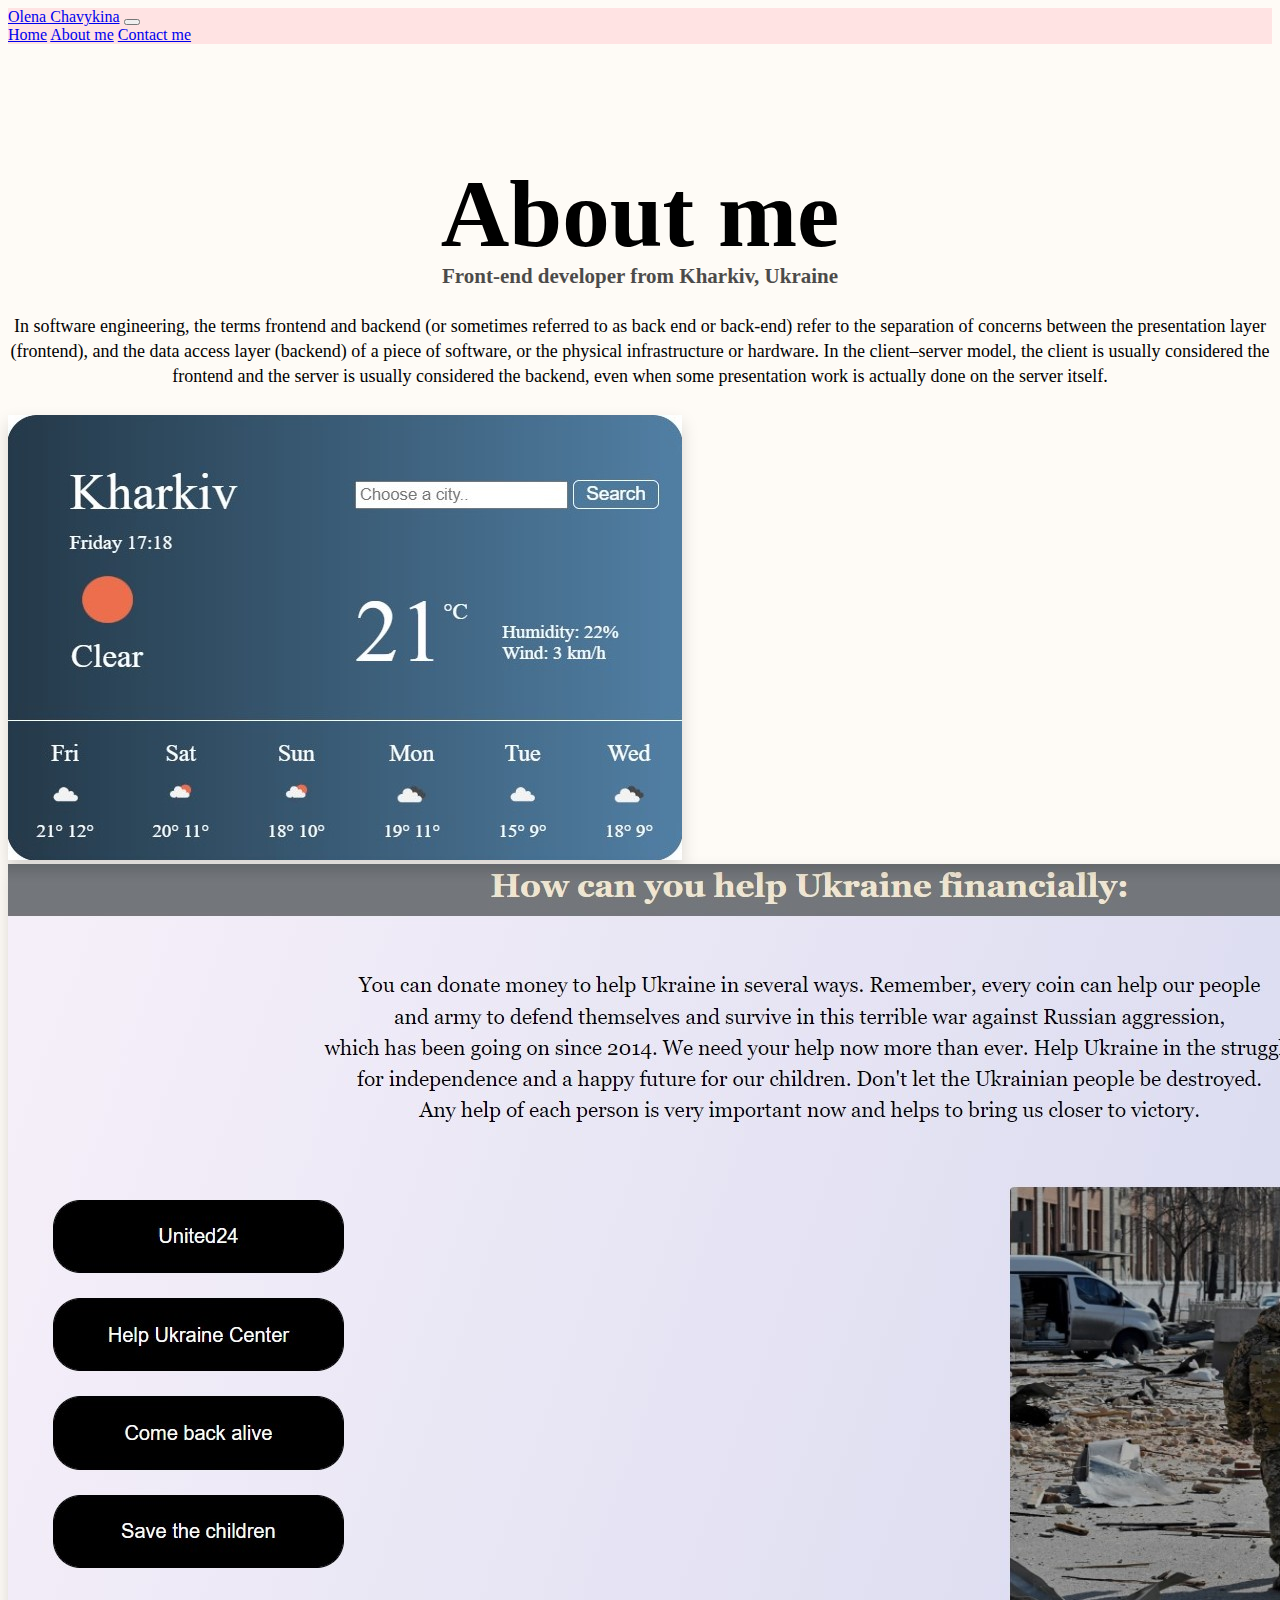
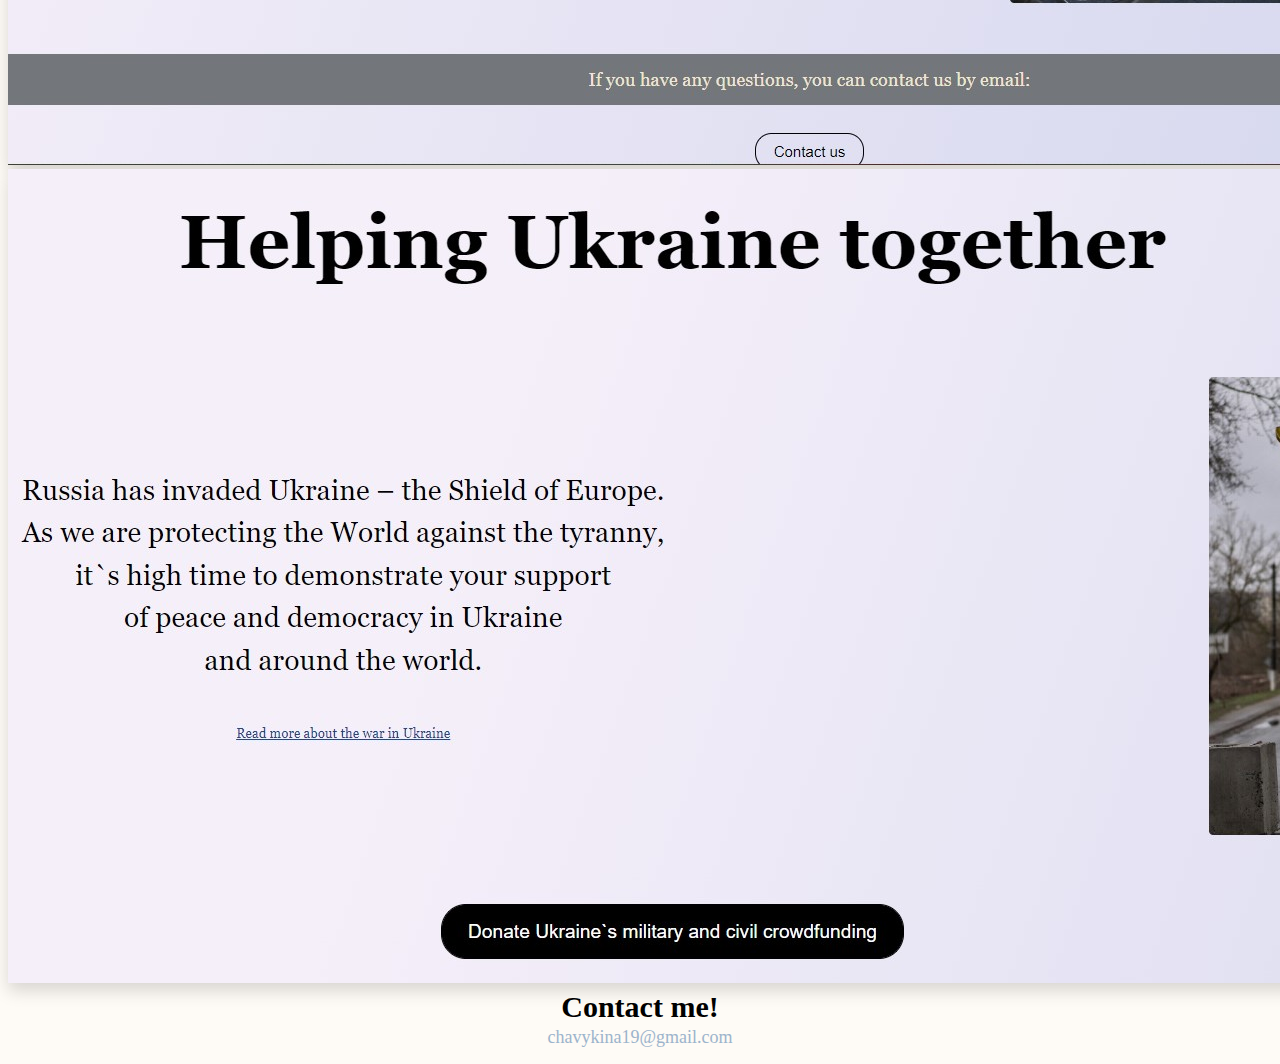
==== contact-page.html @ 04dd2fca "The files from Sandbox added" ====
<!DOCTYPE html>
<html lang="en">
  <head>
    <meta charset="UTF-8" />
    <meta name="viewport" content="width=device-width, initial-scale=1.0" />
    <meta http-equiv="X-UA-Compatible" content="ie=edge" />
    <link
      href="https://cdn.jsdelivr.net/npm/bootstrap@5.2.0/dist/css/bootstrap.min.css"
      rel="stylesheet"
      integrity="sha384-gH2yIJqKdNHPEq0n4Mqa/HGKIhSkIHeL5AyhkYV8i59U5AR6csBvApHHNl/vI1Bx"
      crossorigin="anonymous"
    />
    <link rel="stylesheet" href="styles.css" />
    <script
      src="https://cdn.jsdelivr.net/npm/bootstrap@5.2.0/dist/js/bootstrap.bundle.min.js"
      integrity="sha384-A3rJD856KowSb7dwlZdYEkO39Gagi7vIsF0jrRAoQmDKKtQBHUuLZ9AsSv4jD4Xa"
      crossorigin="anonymous"
    ></script>
    <title>About me</title>
  </head>
  <body>
    <nav class="navbar navbar-expand-lg navbar-color fixed-top">
      <div class="container-fluid">
        <a class="navbar-brand" href="index.html">Olena Chavykina</a>
        <button
          class="navbar-toggler"
          type="button"
          data-bs-toggle="collapse"
          data-bs-target="#navbarNavAltMarkup"
          aria-controls="navbarNavAltMarkup"
          aria-expanded="false"
          aria-label="Toggle navigation"
        >
          <span class="navbar-toggler-icon"></span>
        </button>
        <div class="collapse navbar-collapse" id="navbarNavAltMarkup">
          <div class="navbar-nav">
            <a class="nav-link" aria-current="page" href="index.html">Home</a>
            <a class="nav-link" href="contact-page.html">About me</a>
            <a class="nav-link" href="contact-page.html#contact-footer"
              >Contact me</a
            >
          </div>
        </div>
      </div>
    </nav>
    <h2 class="about-title">About me</h2>
    <h3 class="header-aboutme">Front-end developer from Kharkiv, Ukraine</h3>
    <div class="paragraph me-5 ms-5 mt-5">
      In software engineering, the terms frontend and backend (or sometimes
      referred to as back end or back-end) refer to the separation of concerns
      between the presentation layer (frontend), and the data access layer
      (backend) of a piece of software, or the physical infrastructure or
      hardware. In the client–server model, the client is usually considered the
      frontend and the server is usually considered the backend, even when some
      presentation work is actually done on the server itself.
    </div>
    <div class="container mt-5 mb-5">
      <div class="row">
        <div class="col-sm-4">
          <img src="weather-app.jpg" class="img-fluid p-3 shadow rounded" />
        </div>
        <div class="col-sm-4">
          <img src="land-page.jpg" class="img-fluid mt-3 p-3 shadow rounded" />
        </div>
        <div class="col-sm-4">
          <img src="one-page.jpg" class="img-fluid mt-3 p-3 shadow rounded" />
        </div>
      </div>
    </div>
    <div class="footer mb-4">
      <div id="contact-footer">Contact me!</div>
      <a href="mailto:chavykina19@gmail.com" class="mail-link">
        chavykina19@gmail.com
      </a>
    </div>
  </body>
</html>
---- styles.css ----
:root {
  --primary-color: #f2d7d9;
  --text-align: center;
  --display: flex;
  --background-color: #ffe3e3;
}
body {
  background-color: #fefbf6;
  font-family: "Times New Roman", Times, serif;
}
h1,
h2,
h3,
.contact-links {
  text-align: var(--text-align);
}
h1 {
  font-size: 51px;
  margin-top: 133px;
  margin-bottom: -36px;
}

h2 {
  font-size: 85px;
  margin-bottom: -10px;
  margin-top: 24px;
  font-weight: bold;
}
h3 {
  font-size: 21px;
  opacity: 0.7;
  margin-top: 12px;
}
p {
  font-size: 20px;
  margin: 10px;
  padding: 20px;
  width: 25%;
  background-color: rgb(255, 227, 227, 0.4);
  border-radius: 5px;
  border: 1px solid var(--primary-color);
}
.contact-links {
  display: var(--display);
  justify-content: var(--text-align);
  margin-top: 38px;
}
.contact-me {
  font-size: 18px;
  margin: 20px;
  border-radius: 4px;
  padding: 21px 27px;
  text-decoration: none;
  text-transform: capitalize;
  color: black;
  background-color: var(--background-color);
  border: 1px solid var(--primary-color);
  box-shadow: 0 5px 10px rgba(0, 0, 0, 0.23);
}
.contact-me:hover {
  color: white;
}
.back-link {
  display: block;
  text-align: var(--text-align);
  margin-top: 50px;
  color: #f4bfbf;
}
.about-title {
  font-size: 95px;
  margin-top: 115px;
  font-weight: bold;
}
.paragraph {
  text-align: var(--text-align);
  margin: 25px 0px;
  line-height: 1.4;
  font-size: 18px;
}
.footer {
  text-align: var(--text-align);
  line-height: 1.3;
  margin-bottom: 15px;
}
.mail-link {
  text-decoration: none;
  color: #9cb4cc;
  font-size: 18px;
}
.mail-link:hover {
  text-decoration: underline;
  color: var(--primary-color);
}
.header-aboutme {
  text-align: center;
  margin-top: 5px;
  opacity: 0.7;
}
.navbar-color {
  background-color: var(--background-color);
}
#contact-footer {
  font-size: 30px;
  font-weight: 600;
}
.title {
  font-size: 40px;
  font-weight: bold;
}
.description {
  font-size: 19px;
}
.contact-btn {
  font-size: 18px;

  border-radius: 4px;
  padding: 21px 27px;
  text-decoration: none;
  text-transform: capitalize;
  color: black;
  background-color: var(--background-color);
  border: 1px solid var(--primary-color);
  box-shadow: 0 5px 10px rgba(0, 0, 0, 0.23);
}
.contact-btn:hover {
  color: white;
}
.shadow {
  box-shadow: 0 0.5rem 1rem rgba(0, 0, 0, 0.15) !important;
}
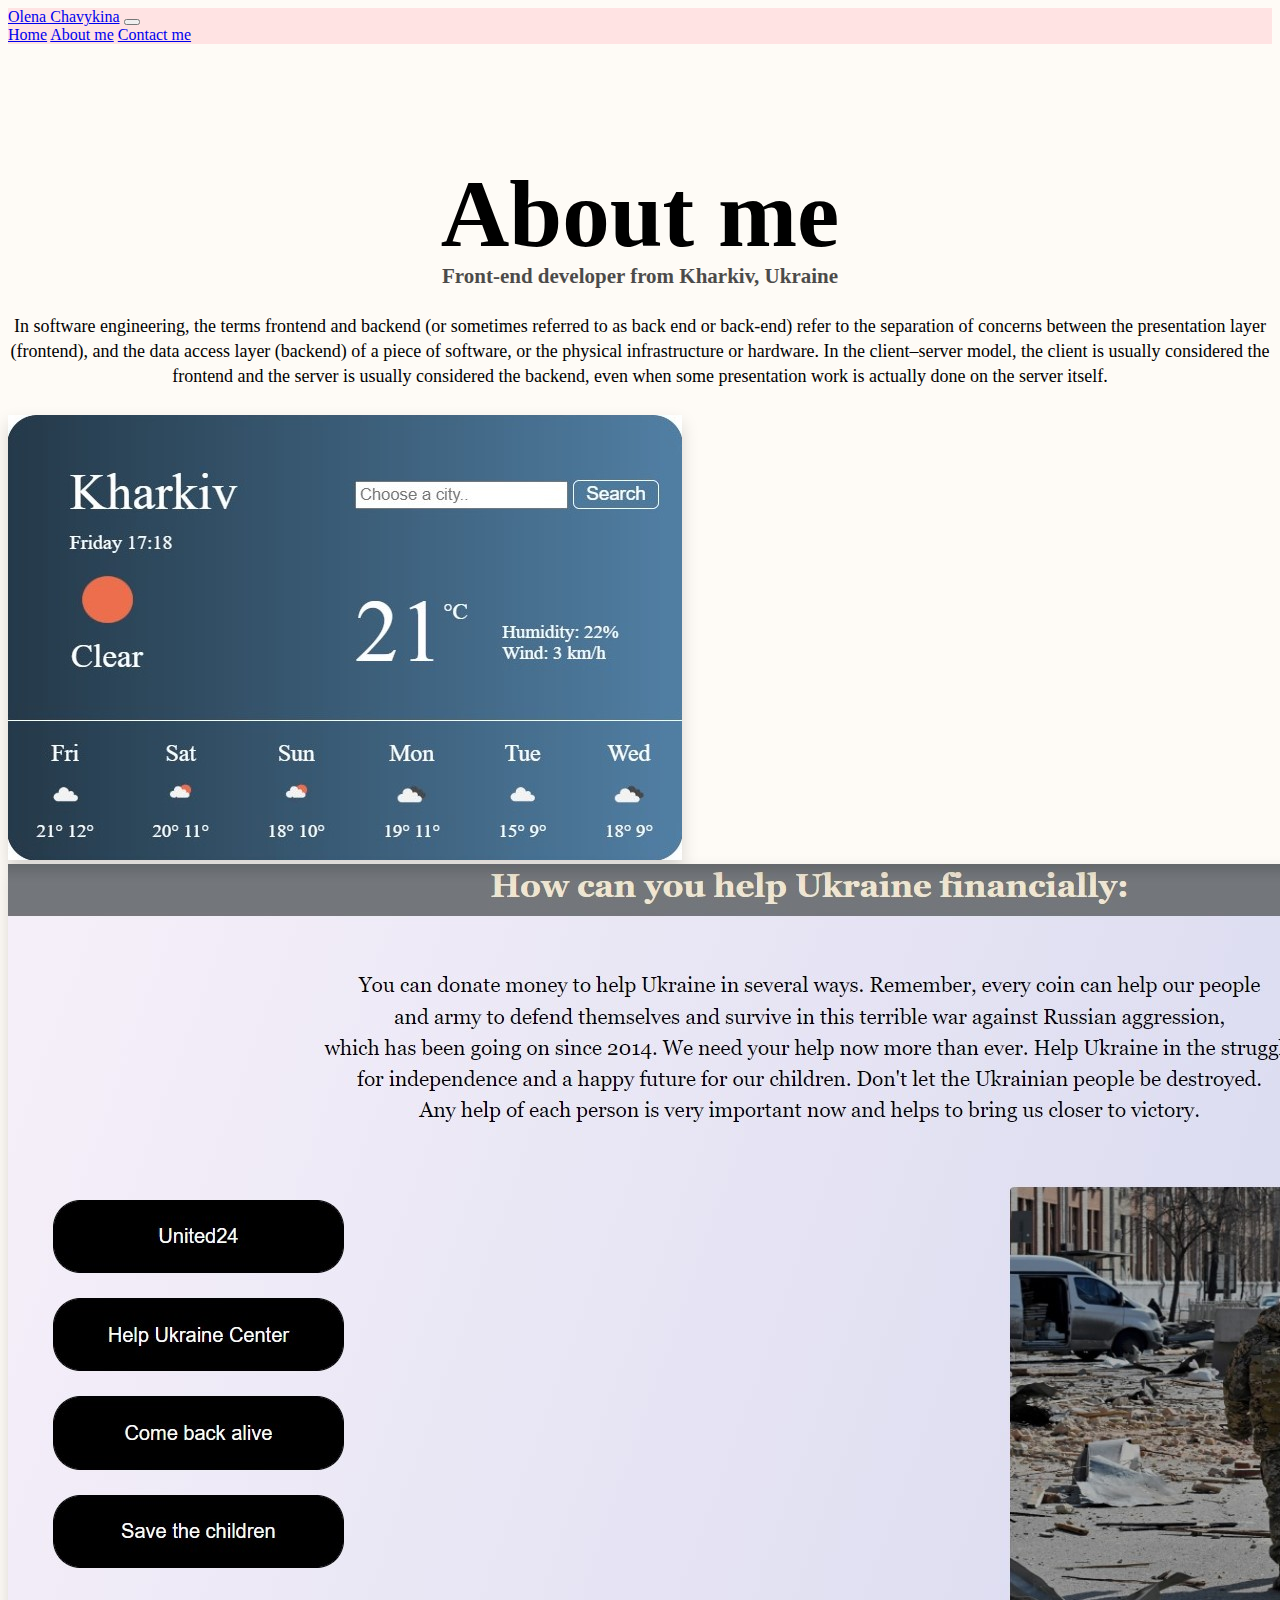
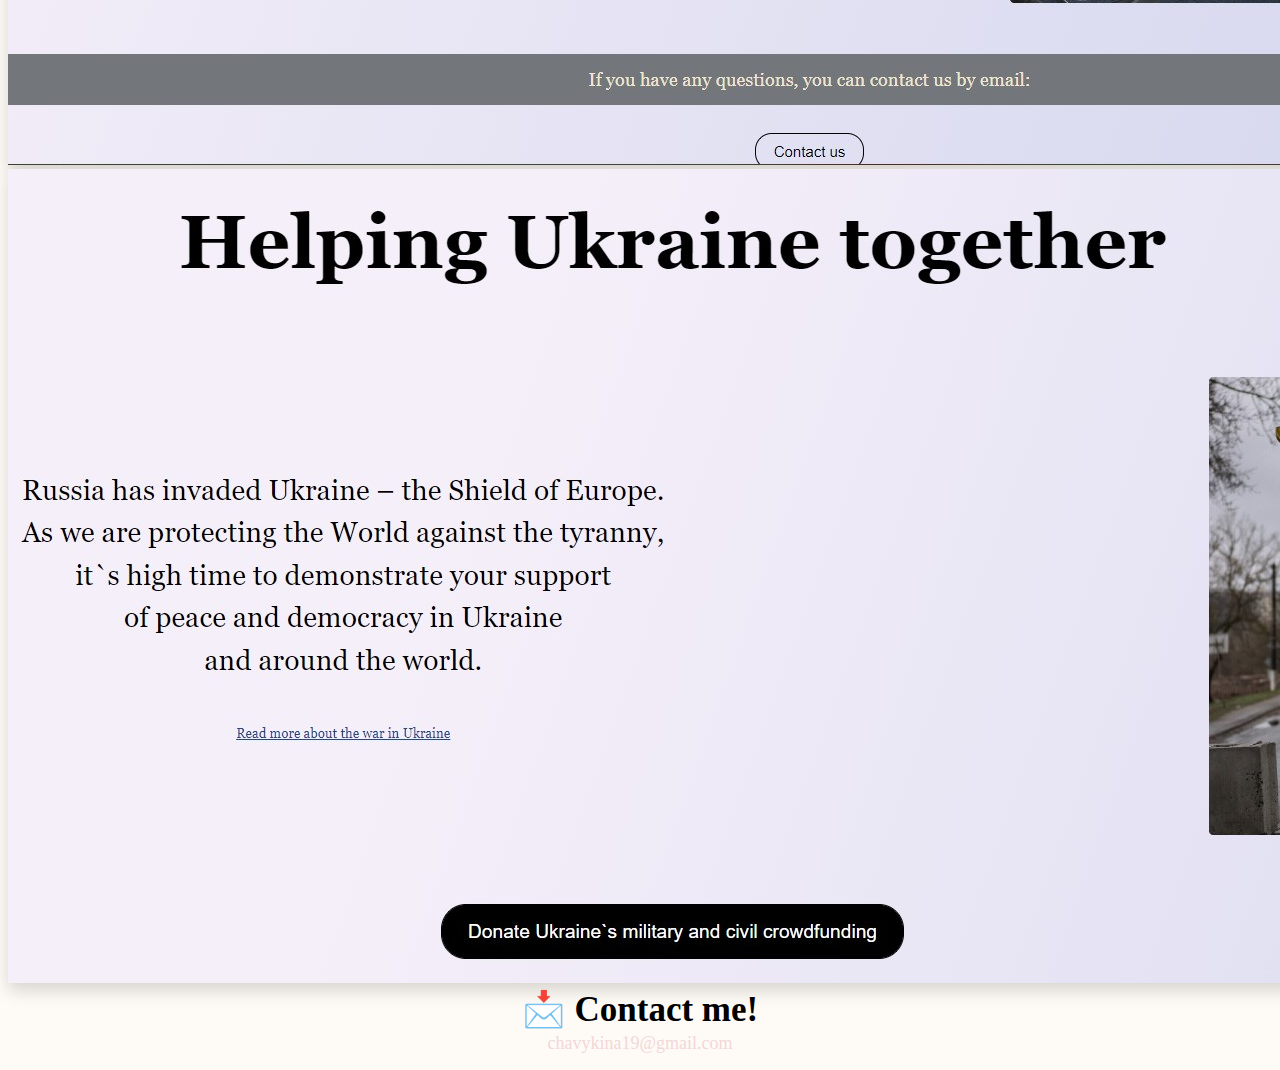
==== commit 59a2ad0a: "Made website SEO friendly" ====
--- a/contact-page.html
+++ b/contact-page.html
@@ -16,12 +16,19 @@
       integrity="sha384-A3rJD856KowSb7dwlZdYEkO39Gagi7vIsF0jrRAoQmDKKtQBHUuLZ9AsSv4jD4Xa"
       crossorigin="anonymous"
     ></script>
-    <title>About me</title>
+    <title>About me | Olena Chavykina</title>
+    <meta
+      name="description"
+      content="About Olena Chavykina, a front-end developer
+    based in Ukraine"
+    />
   </head>
   <body>
     <nav class="navbar navbar-expand-lg navbar-color fixed-top">
       <div class="container-fluid">
-        <a class="navbar-brand" href="index.html">Olena Chavykina</a>
+        <a class="navbar-brand" href="index.html" title="Back to homepage"
+          >Olena Chavykina</a
+        >
         <button
           class="navbar-toggler"
           type="button"
@@ -35,9 +42,23 @@
         </button>
         <div class="collapse navbar-collapse" id="navbarNavAltMarkup">
           <div class="navbar-nav">
-            <a class="nav-link" aria-current="page" href="index.html">Home</a>
-            <a class="nav-link" href="contact-page.html">About me</a>
-            <a class="nav-link" href="contact-page.html#contact-footer"
+            <a
+              class="nav-link"
+              aria-current="page"
+              href="index.html"
+              title="Homepage"
+              >Home</a
+            >
+            <a
+              class="nav-link"
+              href="contact-page.html"
+              title="About Olena Chavykina"
+              >About me</a
+            >
+            <a
+              class="nav-link"
+              href="contact-page.html#contact-footer"
+              title="Contact Olena Chavykina"
               >Contact me</a
             >
           </div>
@@ -58,18 +79,30 @@
     <div class="container mt-5 mb-5">
       <div class="row">
         <div class="col-sm-4">
-          <img src="weather-app.jpg" class="img-fluid p-3 shadow rounded" />
+          <img
+            src="weather-app.jpg"
+            class="img-fluid p-3 shadow rounded"
+            alt="The weather app"
+          />
         </div>
         <div class="col-sm-4">
-          <img src="land-page.jpg" class="img-fluid mt-3 p-3 shadow rounded" />
+          <img
+            src="land-page.jpg"
+            class="img-fluid mt-3 p-3 shadow rounded"
+            alt="Website about helping Ukraine"
+          />
         </div>
         <div class="col-sm-4">
-          <img src="one-page.jpg" class="img-fluid mt-3 p-3 shadow rounded" />
+          <img
+            src="one-page.jpg"
+            class="img-fluid mt-3 p-3 shadow rounded"
+            alt="Website about helping Ukraine"
+          />
         </div>
       </div>
     </div>
     <div class="footer mb-4">
-      <div id="contact-footer">Contact me!</div>
+      <div id="contact-footer">📩 Contact me!</div>
       <a href="mailto:chavykina19@gmail.com" class="mail-link">
         chavykina19@gmail.com
       </a>
--- a/styles.css
+++ b/styles.css
@@ -84,12 +84,12 @@
 }
 .mail-link {
   text-decoration: none;
-  color: #9cb4cc;
+  color: var(--primary-color);
   font-size: 18px;
 }
 .mail-link:hover {
   text-decoration: underline;
-  color: var(--primary-color);
+  color: black;
 }
 .header-aboutme {
   text-align: center;
@@ -100,7 +100,7 @@
   background-color: var(--background-color);
 }
 #contact-footer {
-  font-size: 30px;
+  font-size: 35px;
   font-weight: 600;
 }
 .title {
